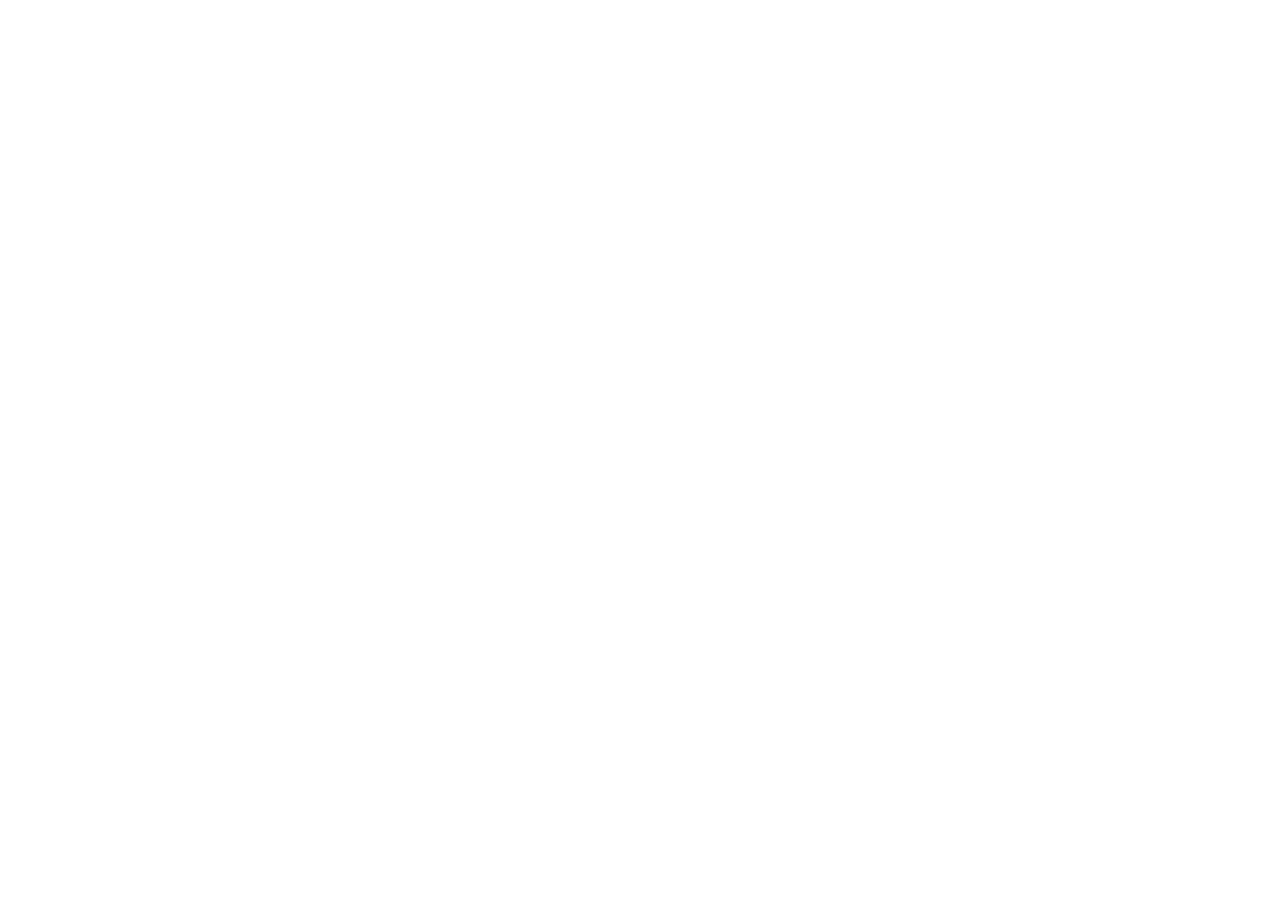
==== anuncio.html @ 3423dea6 "Se crea anuncio.html" ====
<!DOCTYPE html>
<html lang="en">
<head>
    <meta charset="UTF-8">
    <meta name="viewport" content="width=device-width, initial-scale=1.0">
    <meta http-equiv="X-UA-Compatible" content="ie=edge">
    <title>Bienes Raices</title>
    <link href="https://fonts.googleapis.com/css?family=Lato:300,400,700,900&display=swap" rel="stylesheet"> 
    <link rel="stylesheet" href="https://necolas.github.io/normalize.css/8.0.1/normalize.css">
    <link rel="stylesheet" href="css/style.css">
</head>
<body>

</body>
</html>
---- css/style.css ----
html {box-sizing: border-box; font-size: 62.5%; /* Reset para REMS - 62.5 = 10px de 16px */}

*, *:before, *:after {box-sizing: inherit;}

body {
    font-family: 'Lato', sans-serif;
    font-size: 1.6rem;
    line-height: 2;
}
/* Globales */
img {max-width: 100%;}

.contenedor {
    width: 95%;
    max-width: 120rem; /* = 1200px */
    margin: 0 auto;
}
h1 {font-size: 3.8rem;}
h2 {font-size: 3.4rem}
h3 {font-size: 3rem;}
h4 {font-size: 2.6rem;}

/* Utilidades*/
.seccion {margin-top: 2rem; margin-bottom: 2rem;}
.fw-300 {font-weight: 300;}
.centrar-texto {text-align: center;}
.d-block {display: block!important;}
.contenido-centrado {max-width: 800px;}

/* Botones */
.boton {
    color: #FFFFFF;
    font-weight: 700;
    text-decoration: none;
    font-size: 1.8rem;
    padding: 1rem 3rem;
    margin-top: 3rem;
    display: inline-block;
    text-align: center;
    border: none;
    display: block;
    flex: 0 0 100%;
}
@media (min-width: 768px) {.boton {display: inline-block; flex: 0 0 auto;}}
.boton:hover {cursor: pointer;}
.boton-amarillo {background-color: #E08709;}
.boton-verde {background-color: #71B100;}


/* Header */
.site-header {background-color: #333333; padding: 1rem 0 3rem 0;}
.site-header.inicio {
    background-image: url(../img/header.jpg);
    background-position: center center;
    background-size: cover;
    height: 100vh;
    min-height: 60rem;
}
.contenido-header {
    height: 100%;
    display: flex;
    flex-direction: column;
    justify-content: space-between;
    text-align: center;
}

@media (min-width: 768px) {.contenido-header {text-align: left;}}
.contenido-header h1 {
    color: white;
    padding-bottom: 2rem;
    max-width: 60rem;
    line-height: 2;
}
.barra {padding-top: 3rem;}

@media (min-width: 768px) {
    .barra {
        display: flex;
        justify-content: space-between;
        align-items: center;
    }
}
/*Navegacion*/
.navegacion a {
    color: #FFFFFF;
    text-decoration: none;
    font-size: 2.2rem;
    display: block;
}
@media (min-width: 768px) {
    .navegacion a {
        display: inline-block;
        font-size: 1.8rem;  /* = 18px */
        margin-right: 2rem;
    }
    .navegacion a:last-of-type {margin: 0;}
}
.navegacion a:hover {color: #71B100;}

/** Mobile menu **/
.mobile-menu img {
    width: 5rem;
}
@media (min-width: 768px) {
    .mobile-menu {
        display: none;
    }
}
.navegacion:target {
    display: block;
}

.navegacion {
    display: none;
}
@media (min-width: 768px) {
    .navegacion {
        display: block;
    }
}

/* Iconos Nosotros*/
@media (min-width: 768px) {.iconos-nosotros {display: flex; justify-content: space-between;}}
.icono {text-align: center;}
@media (min-width: 768px) {.icono {flex-basis: calc(33.3% - 1rem);}}
.icono h3 {text-transform: uppercase;}

/* Anuncios */
@media (min-width: 768px) {
    .contenedor-anuncios {
        display: flex;
        justify-content: space-between;
        flex-wrap: wrap;
    }
}
.anuncio {
    border: 1px solid #B5B5B5;
    background-color: #F5F5F5;
    margin-bottom: 2rem;
}
@media (min-width: 768px) {
    .anuncio {flex: 0 0 calc(33.3% - 1rem); /* flex-grow: 0; flex-shrink: 0; flex-basis: calc(33.3% - 1rem); */}}

.contenido-anuncio {padding: 2rem;}
.contenido-anuncio h3, 
.contenido-anuncio p {margin: 0;}
.precio {color: #71B100; font-weight: 700;}
.iconos-caracteristicas {
    list-style: none;
    padding: 0;
    display: flex;
    justify-content: space-evenly;
    flex: 1;
    max-width: 500px;
}
.iconos-caracteristicas li {display: flex;}
.iconos-caracteristicas li img {margin-right: 2rem;}
.ver-todas {display: flex; justify-content: flex-end;}

/* Contacto home */
.imagen-contacto {
    background-image: url(../img/encuentra.jpg);
    height: 40rem;
    background-position: center center;
    background-size: cover;
    display: flex;
    align-items: center;
}
.contenido-contacto { flex: 0 0 95%; color: #FFFFFF;}
.contenido-contacto  p {font-size: 1.8rem;}

/* Seccion inferior */
@media (min-width: 768px) {
    .seccion-inferior {display: flex;justify-content: space-between;}
    .seccion-inferior .blog {flex-basis: 60%;}
    .seccion-inferior .testimoniales {flex-basis: calc(40% - 2rem);}
}
.entrada-blog {margin-bottom: 2rem;}
@media (min-width: 768px) {.entrada-blog {display: flex; justify-content: space-between;}}

.entrada-blog:last-of-type {margin-bottom: 0;}
@media (min-width: 768px) {
    .entrada-blog .imagen {flex-basis: 40%;}
    .entrada-blog .texto-entrada {flex-basis: calc(60% - 3rem);}
}
.texto-entrada a {color: #000000; text-decoration: none;}
.texto-entrada h4 {margin: 0;line-height: 1.4;}
.texto-entrada h4::after {
    content: '';
    display: block;
    width: 15rem;
    height: .5rem;
    background-color: #71B100;
    margin-top: 1rem;
}
.texto-entrada span {color: #E08709;}
.testimonial {
    background-color: #71B100;
    font-size: 2.4rem;
    padding: 2rem;
    color: #FFFFFF;
    border-radius: 2rem;
}
.testimonial p {text-align: right;}
.testimonial blockquote::before {
    content: '';
    background-image: url(../img/comilla.svg);
    width: 4rem;
    height: 4rem;
    position: absolute;
    left: -2rem;
}
.testimonial blockquote {
    position: relative;
    padding-left: 5rem;
    font-weight: 300;
}
/* Footer */
.site-footer {background-color: #333333; margin: 0;}

.contenedor-footer {padding: 3rem 0; text-align: center;}
@media (min-width: 768px) {.contenedor-footer {display: flex; justify-content: space-between;}}
.site-footer nav {display: none;}
@media (min-width: 768px) {.site-footer nav {display: block;}}
.copyright {margin: 0; color: #FFFFFF;}

/* Internas */
/* Nosotros */
@media (min-width: 768px) {
    .contenido-nosotros {
        display: grid;
        grid-template-columns: repeat(2, 1fr);
        column-gap: 2rem;
    }
}
.texto-nosotros blockquote {
    font-weight: 900;
    font-size: 2rem;
    margin: 0;
    padding: 0 0 3rem 0;
}
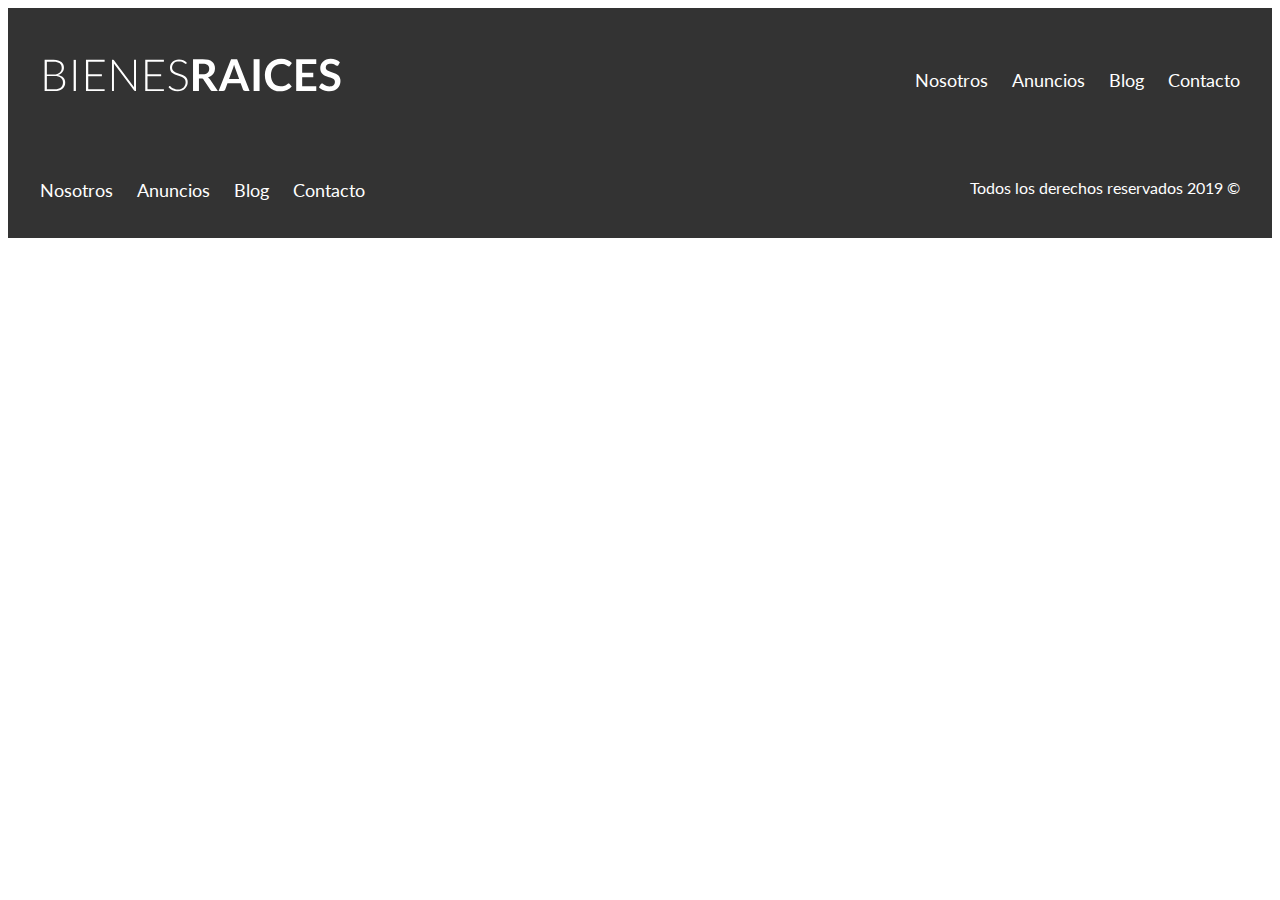
==== commit ccd14164: "Se agrega header y footer a anuncio.html" ====
--- a/anuncio.html
+++ b/anuncio.html
@@ -10,6 +10,36 @@
     <link rel="stylesheet" href="css/style.css">
 </head>
 <body>
+    <header class="site-header">
+        <div class="contenedor contenido-header">
+            <div class="barra">
+                <a href="/"><img src="img/logo.svg" alt="Logotipo de Bienes Raices"></a>
+                <div class="mobile-menu">
+                    <a href="#navegacion">
+                        <img src="img/barras.svg" alt="Icono menu">
+                    </a>
+                </div>
 
+                <nav id="navegacion" class="navegacion">
+                    <a href="nosotros.html">Nosotros</a>
+                    <a href="anuncios.html">Anuncios</a>
+                    <a href="blog.html">Blog</a>
+                    <a href="contacto.html">Contacto</a>
+                </nav>
+            </div>
+        </div> <!-- Contenedor -->
+    </header>
+
+    <footer class="site-footer seccion">
+        <div class="contenedor contenedor-footer">
+            <nav class="navegacion">
+                <a href="nosotros.html">Nosotros</a>
+                <a href="anuncios.html">Anuncios</a>
+                <a href="blog.html">Blog</a>
+                <a href="contacto.html">Contacto</a>
+            </nav>
+            <p class="copyright">Todos los derechos reservados 2019 &copy;</p>
+        </div>
+    </footer>
 </body>
 </html>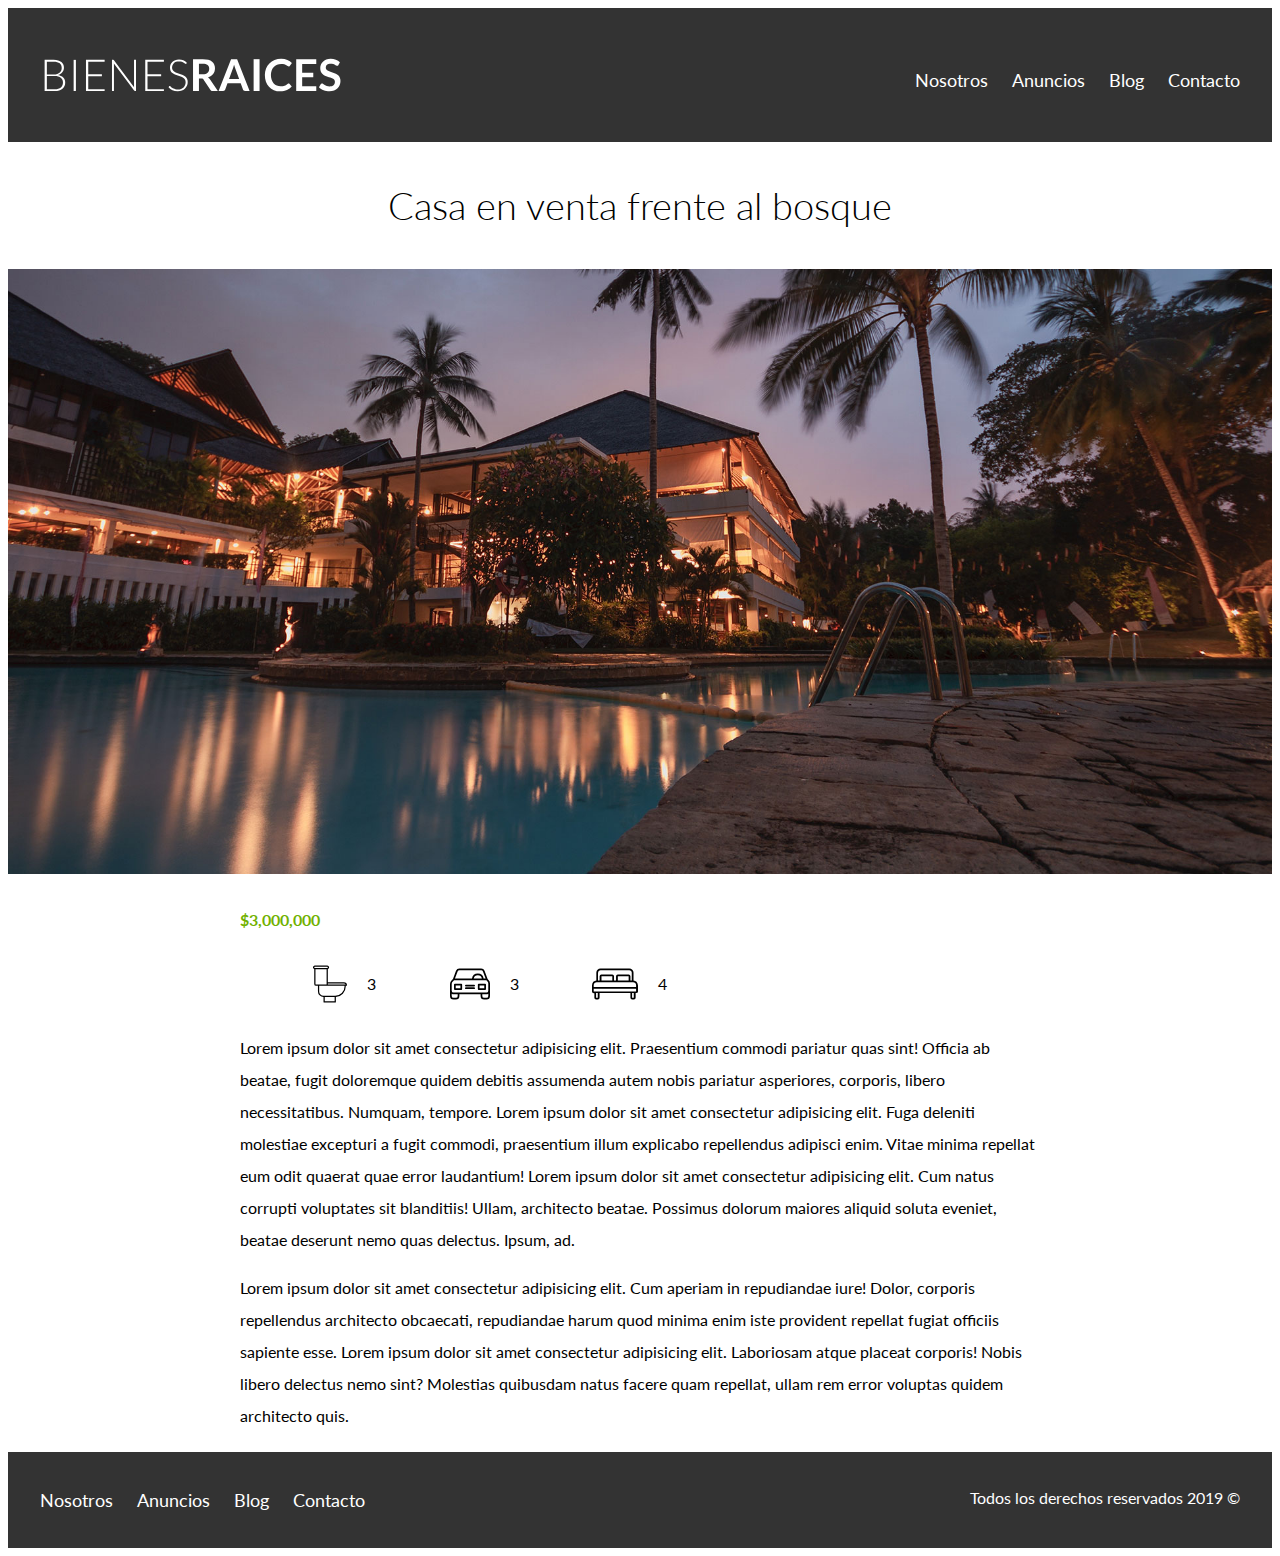
==== commit d9a8d8d5: "Se agrega contenido de resumen de propiedad en anuncio.html" ====
--- a/anuncio.html
+++ b/anuncio.html
@@ -29,7 +29,28 @@
             </div>
         </div> <!-- Contenedor -->
     </header>
-
+    <h1 class="fw-300 centrar-texto">Casa en venta frente al bosque</h1>
+    <img src="img/destacada.jpg" alt="Imagen anuncio">
+    <main class="contenedor seccion contenido-centrado">
+        <div class="resumen-propiedad">
+             <p class="precio">$3,000,000</p>
+             <ul class="iconos-caracteristicas">
+                <li>
+                    <img src="img/icono_wc.svg" alt="icono_wc">
+                    <p>3</p>
+                </li>                        
+                <li>
+                    <img src="img/icono_estacionamiento.svg" alt="icono autos">
+                    <p>3</p>
+                </li>                        
+                <li>
+                    <img src="img/icono_dormitorio.svg" alt="icono habitaciones">
+                    <p>4</p></li>                        
+            </ul>
+        </div><!-- Resumen de propiedad -->
+        <p>Lorem ipsum dolor sit amet consectetur adipisicing elit. Praesentium commodi pariatur quas sint! Officia ab beatae, fugit doloremque quidem debitis assumenda autem nobis pariatur asperiores, corporis, libero necessitatibus. Numquam, tempore. Lorem ipsum dolor sit amet consectetur adipisicing elit. Fuga deleniti molestiae excepturi a fugit commodi, praesentium illum explicabo repellendus adipisci enim. Vitae minima repellat eum odit quaerat quae error laudantium! Lorem ipsum dolor sit amet consectetur adipisicing elit. Cum natus corrupti voluptates sit blanditiis! Ullam, architecto beatae. Possimus dolorum maiores aliquid soluta eveniet, beatae deserunt nemo quas delectus. Ipsum, ad.</p>
+        <p>Lorem ipsum dolor sit amet consectetur adipisicing elit. Cum aperiam in repudiandae iure! Dolor, corporis repellendus architecto obcaecati, repudiandae harum quod minima enim iste provident repellat fugiat officiis sapiente esse. Lorem ipsum dolor sit amet consectetur adipisicing elit. Laboriosam atque placeat corporis! Nobis libero delectus nemo sint? Molestias quibusdam natus facere quam repellat, ullam rem error voluptas quidem architecto quis.</p>
+    </main>
     <footer class="site-footer seccion">
         <div class="contenedor contenedor-footer">
             <nav class="navegacion">
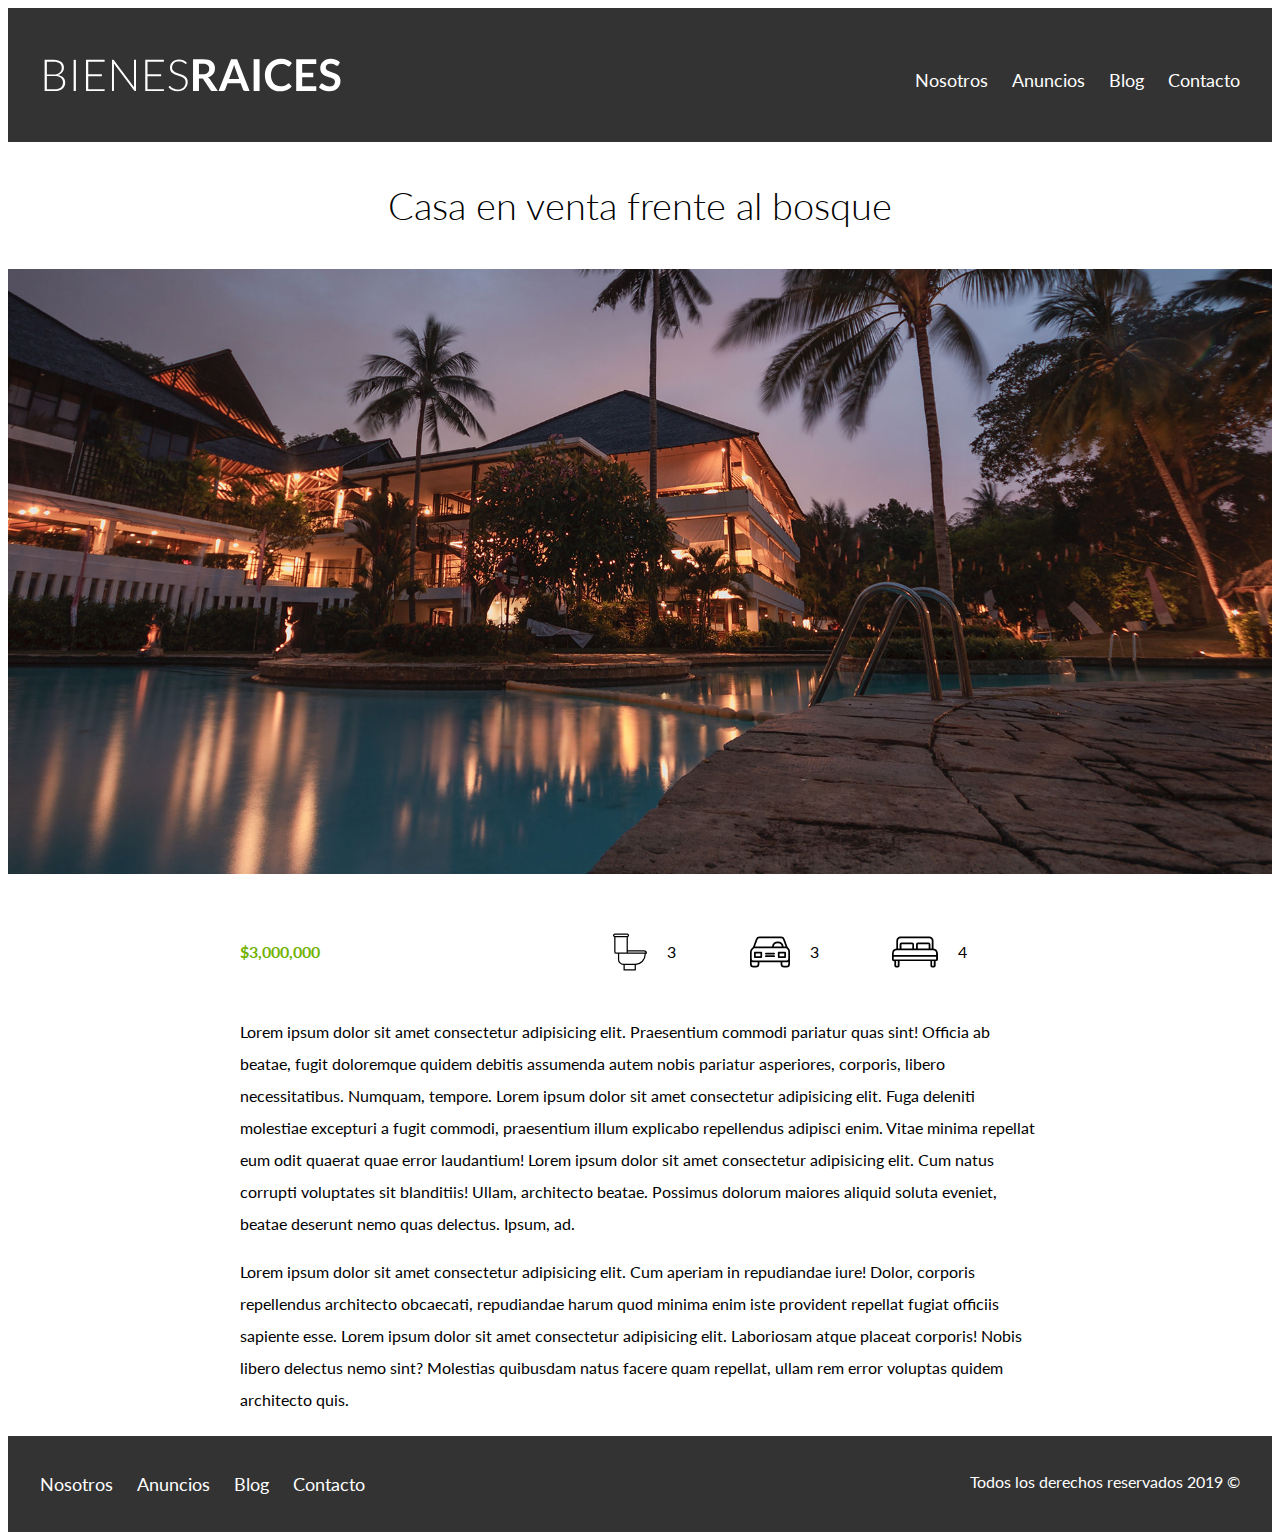
==== commit 47ec5688: "Se modifica referencia de logotipo en anuncio.html" ====
--- a/anuncio.html
+++ b/anuncio.html
@@ -13,7 +13,7 @@
     <header class="site-header">
         <div class="contenedor contenido-header">
             <div class="barra">
-                <a href="/"><img src="img/logo.svg" alt="Logotipo de Bienes Raices"></a>
+                <a href="#"><img src="img/logo.svg" alt="Logotipo de Bienes Raices"></a>
                 <div class="mobile-menu">
                     <a href="#navegacion">
                         <img src="img/barras.svg" alt="Icono menu">
--- a/css/style.css
+++ b/css/style.css
@@ -238,4 +238,11 @@
     font-size: 2rem;
     margin: 0;
     padding: 0 0 3rem 0;
+}
+
+/* Anuncio */
+.resumen-propiedad {
+    display: flex;
+    justify-content: space-between;
+    align-items: center;
 }